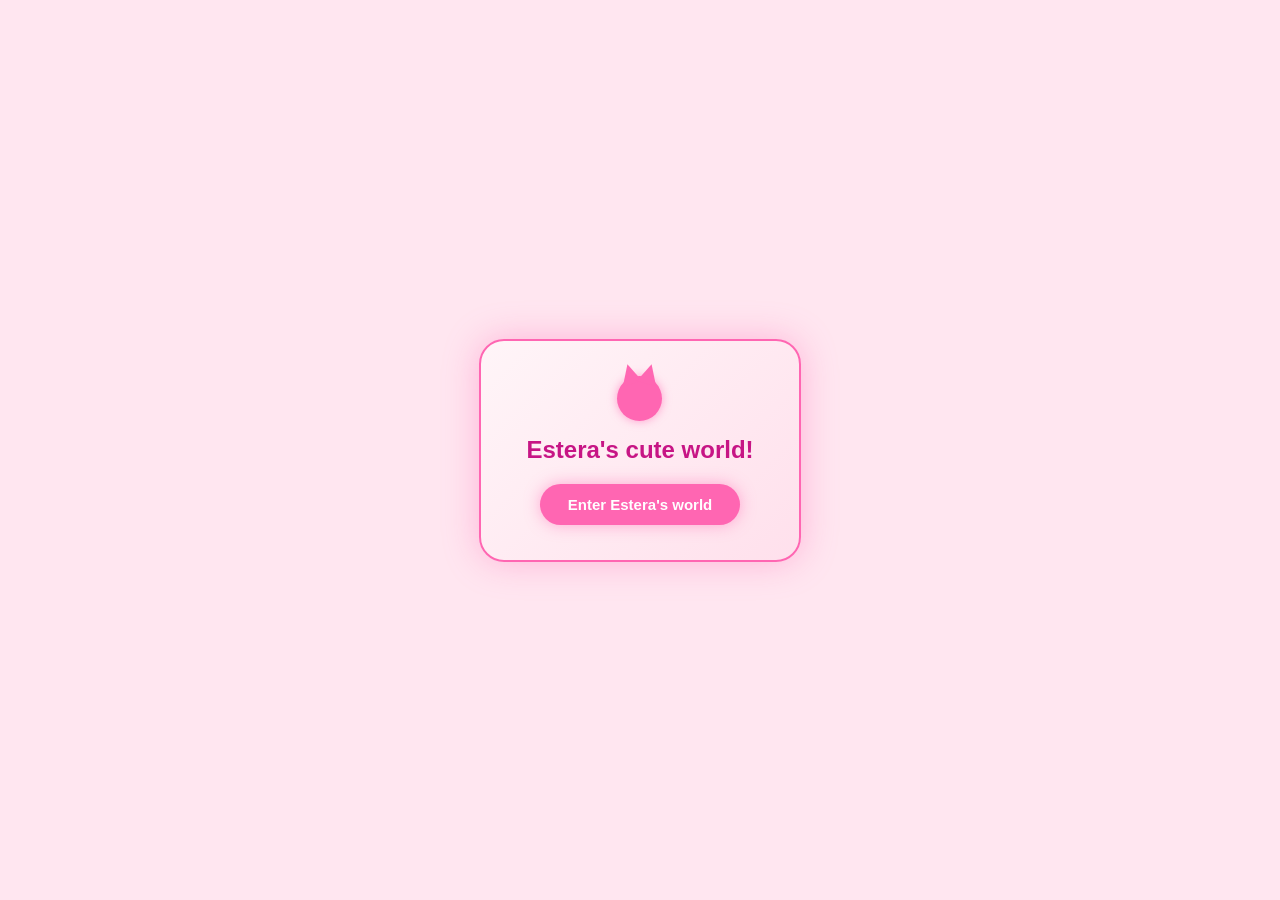
==== index.html @ 130b455b "Add files via upload" ====
<!DOCTYPE html>
<html lang="en">
<head>
    <meta charset="UTF-8">
    <title>For Esti ❤️</title>
    <link rel="stylesheet" href="style.css">
</head>
<body>

    <!-- Full-Screen Light Pink Intro Overlay with Floating Words -->
    <div id="welcomeModal" class="modal">
        <div id="floatingWordsContainer"></div>
        <div class="modal-content">
            <div class="cat-badge"></div>
            <h2>Estera's cute world!</h2>
            <button id="replyBtn" class="cat-btn">Enter Estera's world</button>
        </div>
    </div>

    <!-- Sidebar Navigation -->
    <div class="sidebar">
        <h2>Esti ✨</h2>
        <a href="index.html" class="active">Home</a>
        <a href="gallery.html">Memories</a>
        <a href="letter.html">Letter</a>

        <!-- Interactive Cute Couple Model with Names -->
        <div class="cute-couple-box" onmouseenter="playLoveMessage()" title="Hover over us! 💕">
            <svg viewBox="0 0 220 190" class="cute-couple-svg">
                <!-- Left Figure (Woman with Dress) -->
                <circle cx="65" cy="52" r="22" fill="#fff" stroke="#4a1525" stroke-width="3.5"/>
                <ellipse cx="58" cy="50" rx="2.5" ry="4" fill="#4a1525"/>
                <ellipse cx="72" cy="50" rx="2.5" ry="4" fill="#4a1525"/>
                <line x1="52" y1="57" x2="55" y2="62" stroke="#4a1525" stroke-width="2.5" stroke-linecap="round"/>
                <line x1="75" y1="57" x2="78" y2="62" stroke="#4a1525" stroke-width="2.5" stroke-linecap="round"/>
                <!-- Waving Arm Left -->
                <path d="M 46,66 Q 30,54 35,42" fill="none" stroke="#4a1525" stroke-width="3.5" stroke-linecap="round"/>
                <circle cx="35" cy="40" r="3.5" fill="#4a1525"/>
                <!-- Dress -->
                <path d="M 42,80 Q 65,75 88,80 L 102,145 Q 65,152 28,145 Z" fill="#fff" stroke="#4a1525" stroke-width="3.5"/>
                <!-- Legs & Feet -->
                <line x1="52" y1="145" x2="46" y2="170" stroke="#4a1525" stroke-width="3.5" stroke-linecap="round"/>
                <ellipse cx="43" cy="172" rx="6" ry="3.5" fill="#4a1525"/>
                <line x1="78" y1="145" x2="84" y2="170" stroke="#4a1525" stroke-width="3.5" stroke-linecap="round"/>
                <ellipse cx="87" cy="172" rx="6" ry="3.5" fill="#4a1525"/>
                <!-- Right Arm (Holding hands) -->
                <path d="M 80,90 L 100,112" fill="none" stroke="#4a1525" stroke-width="3.5" stroke-linecap="round"/>

                <!-- Right Figure (Guy) -->
                <circle cx="155" cy="52" r="22" fill="#fff" stroke="#4a1525" stroke-width="3.5"/>
                <ellipse cx="148" cy="50" rx="2.5" ry="4" fill="#4a1525"/>
                <ellipse cx="162" cy="50" rx="2.5" ry="4" fill="#4a1525"/>
                <line x1="142" y1="57" x2="145" y2="62" stroke="#4a1525" stroke-width="2.5" stroke-linecap="round"/>
                <line x1="165" y1="57" x2="168" y2="62" stroke="#4a1525" stroke-width="2.5" stroke-linecap="round"/>
                <!-- Torso -->
                <path d="M 134,80 Q 155,75 176,80 L 170,145 Q 155,152 140,145 Z" fill="#fff" stroke="#4a1525" stroke-width="3.5"/>
                <!-- Left Arm (Holding hands) -->
                <path d="M 140,90 L 120,112" fill="none" stroke="#4a1525" stroke-width="3.5" stroke-linecap="round"/>
                <!-- Joined hands circle -->
                <circle cx="110" cy="112" r="5" fill="#fff" stroke="#4a1525" stroke-width="3.5"/>
                <!-- Waving Arm Right -->
                <path d="M 174,66 Q 190,54 185,42" fill="none" stroke="#4a1525" stroke-width="3.5" stroke-linecap="round"/>
                <circle cx="185" cy="40" r="3.5" fill="#4a1525"/>
                <!-- Legs & Feet -->
                <line x1="145" y1="145" x2="140" y2="170" stroke="#4a1525" stroke-width="3.5" stroke-linecap="round"/>
                <ellipse cx="137" cy="172" rx="6" ry="3.5" fill="#4a1525"/>
                <line x1="165" y1="145" x2="170" y2="170" stroke="#4a1525" stroke-width="3.5" stroke-linecap="round"/>
                <ellipse cx="173" cy="172" rx="6" ry="3.5" fill="#4a1525"/>

                <!-- Floating Heart Between Them -->
                <path d="M 110,80 Q 98,62 110,50 Q 122,62 110,80 Z" fill="#ff2442" stroke="#4a1525" stroke-width="2.5"/>
            </svg>
            <div class="couple-names">Estera X Sosa</div>
        </div>

        <!-- Cutesy Love Poem Box -->
        <div class="sidebar-love-box">
            <h3>To My Love ✨</h3>
            <p>
                Estera, my gorgeous lady<br>
                you are the adorable girl<br>
                who stumbled into my life<br>
                when I least expected it.
            </p>
            <p>
                You came in smoothly,<br>
                like a cool breeze<br>
                in the middle of autumn,<br>
                carrying the refreshing scent of nature.
            </p>
            <p>
                Everything about you draws me in:
                the beautiful curve of your smile,
                your captivating green eyes,
                your grace, and your perfect height.
            </p>
            <p>
                When you are smiling with pure joy,
                that is what happiness truly is.
                I love all the memories we have made
                and all we have pushed through. ❤️
            </p>
            <p>
                When I look at you, my heart beats
                a melody composed just for you.
                You have a unique, beautiful soul
                connected entirely to mine, leaving<br>
                me with pure love every moment i spend with you ✨
            </p>
        </div>
    </div>

    <!-- Main Content Area -->
    <div class="main-content">
        <h1>Haiii, Estera!</h1>
        <p>This is your little special world, I love you so much my darling!</p>

        <!-- Family Tree Layout Container -->
        <div class="family-container">
            <!-- Left Branch (Sosa & Grazynka) -->
            <div class="branch left-branch">
                <div class="family-card">
                    <div class="pic-frame">
                        <img src="soosa.jpg" alt="Sosa" onerror="this.style.display='none'">
                        <span class="placeholder-text">Sosa Photo</span>
                    </div>
                    <span class="name-label">Sosa</span>
                    <a href="sosa.html" class="tree-btn">Open Page ✨</a>
                </div>

                <div class="family-card">
                    <div class="pic-frame">
                        <img src="grazynka.jpg" alt="Grazynka" onerror="this.style.display='none'">
                        <span class="placeholder-text">Grazynka Photo</span>
                    </div>
                    <span class="name-label">Grazynka</span>
                    <a href="grazynka.html" class="tree-btn">Open Page ✨</a>
                </div>
            </div>

            <!-- Center Hub -->
            <div class="center-hub">
                <h3>Our small little family ❤️</h3>
            </div>

            <!-- Right Branch (Estera & Mania) -->
            <div class="branch right-branch">
                <div class="family-card">
                    <div class="pic-frame">
                        <img src="estera.jpg" alt="Estera" class="estera-img" onerror="this.style.display='none'">
                        <span class="placeholder-text">Estera Photo</span>
                    </div>
                    <span class="name-label">Estera</span>
                    <a href="estera.html" class="tree-btn">Open Page ✨</a>
                </div>

                <div class="family-card">
                    <div class="pic-frame">
                        <img src="mania.jpg" alt="Mania" onerror="this.style.display='none'">
                        <span class="placeholder-text">Mania Photo</span>
                    </div>
                    <span class="name-label">Mania</span>
                    <a href="mania.html" class="tree-btn">Open Page ✨</a>
                </div>
            </div>
        </div>
    </div>

    <!-- Countdown Box on Bottom Left -->
    <div class="main-countdown">
        <h4>Our Special Timeline ✨</h4>
        <p><strong>Known each other:</strong> <span id="metTime">Loading...</span></p>
        <p><strong>Together:</strong> <span id="togetherTime">Loading...</span></p>
        <p><strong>Sosa (19 Jan 2007):</strong> <span id="sosaAgeInfo">Loading...</span></p>
        <p><strong>Estera (21 Jan 2009):</strong> <span id="esteraAgeInfo">Loading...</span></p>
    </div>

    <!-- Background Music Player Widget -->
    <div id="musicPlayerWidget" class="music-widget">
        <audio id="bgAudio" loop></audio>
        
        <div id="musicMenu" class="music-menu">
            <h4>Choose a vibe 🎶</h4>
            <button class="song-btn" onclick="playSong('song1.mp3')">Song 1: Cozy Lofi 🎧</button>
            <button class="song-btn" onclick="playSong('song2.mp3')">Song 2: Sweet Melody 💕</button>
            <button class="song-btn" onclick="playSong('song3.mp3')">Song 3: Dreamy Beats ✨</button>
        </div>

        <div id="musicDisk" class="cat-disk" title="Click for music menu">
            <span class="disk-center">💿</span>
        </div>
    </div>

    <!-- JavaScript -->
    <script>
        const modal = document.getElementById("welcomeModal");
        const replyBtn = document.getElementById("replyBtn");
        const floatingContainer = document.getElementById("floatingWordsContainer");

        // --- SPEECH SYNTHESIS FOR COUPLE MODEL ---
        function playLoveMessage() {
            if ('speechSynthesis' in window) {
                window.speechSynthesis.cancel();
                const utterance = new SpeechSynthesisUtterance("I love you baby");
                utterance.rate = 0.95;
                utterance.pitch = 1.2;
                window.speechSynthesis.speak(utterance);
            }
        }

        // --- COUNTDOWN TIMER CONFIGURATION ---
        const dateMet = new Date("2026-05-27T00:00:00");       
        const dateTogether = new Date("2026-06-30T00:00:00"); 
        const sosaBirthday = new Date("2007-01-19T00:00:00");
        const esteraBirthday = new Date("2009-01-21T00:00:00");

        function updateTimers() {
            const now = new Date();
            
            function getElapsedTime(startDate) {
                let diff = now - startDate;
                if (diff < 0) diff = 0;
                let days = Math.floor(diff / (1000 * 60 * 60 * 24));
                let hours = Math.floor((diff / (1000 * 60 * 60)) % 24);
                let minutes = Math.floor((diff / (1000 * 60)) % 60);
                let seconds = Math.floor((diff / 1000) % 60);
                return `${days}d ${hours}h ${minutes}m ${seconds}s`;
            }

            function getAge(birthDate) {
                let diff = now - birthDate;
                let ageDate = new Date(diff);
                let years = Math.abs(ageDate.getUTCFullYear() - 1970);
                let days = Math.floor(diff / (1000 * 60 * 60 * 24)) % 365;
                return `${years} yrs, ${days} days`;
            }

            document.getElementById("metTime").innerText = getElapsedTime(dateMet);
            document.getElementById("togetherTime").innerText = getElapsedTime(dateTogether);
            document.getElementById("sosaAgeInfo").innerText = getAge(sosaBirthday);
            document.getElementById("esteraAgeInfo").innerText = getAge(esteraBirthday);
        }

        setInterval(updateTimers, 1000);
        updateTimers();

        // --- FLOATING WORDS GENERATOR ---
        const cutePhrases = [
            "I love you Estera", 
            "You mean the world to me sweetie", 
            "I hope we last forever", 
            "Our small little family", 
            "MANIAAA", 
            "GRAZYNKAAA", 
            "SOSSAAA", 
            "ESTERAAA", 
            "I am sorry baby", 
            "I love you dummie", 
            "Gorgous", 
            "Cutie", 
            "My lady i love youu soo much"
        ];

        function spawnFloatingWord() {
            if (modal.style.display === "none") return; 

            const wordSpan = document.createElement("div");
            wordSpan.className = "floating-word";
            wordSpan.innerText = cutePhrases[Math.floor(Math.random() * cutePhrases.length)];

            const randomX = Math.random() * (window.innerWidth - 220);
            const randomY = Math.random() * (window.innerHeight - 120);

            wordSpan.style.left = randomX + "px";
            wordSpan.style.top = randomY + "px";

            floatingContainer.appendChild(wordSpan);

            setTimeout(() => {
                wordSpan.remove();
            }, 3000);
        }

        const wordInterval = setInterval(spawnFloatingWord, 400);

        replyBtn.onclick = function() {
            modal.style.display = "none";
            clearInterval(wordInterval);
        }

        // --- MUSIC WIDGET LOGIC ---
        const musicDisk = document.getElementById("musicDisk");
        const musicMenu = document.getElementById("musicMenu");
        const bgAudio = document.getElementById("bgAudio");

        musicDisk.onclick = function(e) {
            e.stopPropagation();
            if (musicMenu.style.display === "block") {
                musicMenu.style.display = "none";
            } else {
                musicMenu.style.display = "block";
            }
        };

        window.onclick = function(event) {
            if (!musicMenu.contains(event.target) && event.target !== musicDisk && !musicDisk.contains(event.target)) {
                musicMenu.style.display = "none";
            }
        };

        function playSong(songUrl) {
            bgAudio.src = songUrl;
            bgAudio.play().catch(error => {
                console.log("Audio playback error or file missing:", error);
            });
            musicDisk.classList.add("playing");
            musicMenu.style.display = "none";
        }
    </script>

</body>
</html>
---- style.css ----
/* Reset and overall layout */
body {
    margin: 0;
    font-family: 'Segoe UI', Tahoma, Geneva, Verdana, sans-serif;
    background-color: #ffe6f0;
    color: #4a1525;
    display: flex;
    height: 100vh;
    overflow: hidden;
}

/* Sidebar styling */
.sidebar {
    width: 220px;
    background-color: #ffd1e3;
    border-right: 2px solid #ffb3d1;
    padding: 30px 20px;
    display: flex;
    flex-direction: column;
    gap: 15px;
    box-shadow: 4px 0 20px rgba(255, 105, 180, 0.15);
    box-sizing: border-box;
}

.sidebar h2 {
    color: #d63384;
    margin-top: 0;
    margin-bottom: 20px;
    font-size: 24px;
    text-align: center;
}

.sidebar a {
    color: #8f3b6c;
    text-decoration: none;
    font-weight: 600;
    padding: 10px 15px;
    border-radius: 8px;
    transition: background-color 0.2s, color 0.2s;
}

.sidebar a:hover, .sidebar a.active {
    background-color: #d63384;
    color: #ffffff;
    box-shadow: 0 0 10px rgba(214, 51, 132, 0.4);
}

/* Interactive Cute Couple Model Styling */
.cute-couple-box {
    text-align: center;
    margin: 5px 0;
    cursor: pointer;
    transition: transform 0.3s cubic-bezier(0.175, 0.885, 0.32, 1.275);
}

.cute-couple-box:hover {
    transform: scale(1.08);
}

.cute-couple-svg {
    width: 100%;
    max-width: 185px;
    height: auto;
    filter: drop-shadow(0 4px 10px rgba(255, 105, 180, 0.25));
}

.couple-names {
    font-size: 13px;
    font-weight: bold;
    color: #d63384;
    margin-top: 4px;
    letter-spacing: 0.5px;
    text-shadow: 0 0 5px rgba(255, 105, 180, 0.3);
}

/* Main Content styling */
.main-content {
    flex: 1;
    padding: 20px 40px;
    background: linear-gradient(135deg, #fff0f5 0%, #ffe6f0 100%);
    display: flex;
    flex-direction: column;
    align-items: center;
    text-align: center;
    box-sizing: border-box;
    overflow-y: auto;
}

.main-content h1 {
    color: #d63384; 
    font-size: 38px;
    margin-bottom: 5px;
    letter-spacing: 1.5px;
    text-shadow: 0 0 10px rgba(214, 51, 132, 0.3);
}

.main-content p {
    color: #7d3c5c;
    font-size: 16px;
    margin-bottom: 25px;
}

/* --- FAMILY TREE LAYOUT --- */
.family-container {
    display: flex;
    align-items: center;
    justify-content: center;
    gap: 40px;
    width: 100%;
    max-width: 900px;
}

.branch {
    display: flex;
    flex-direction: column;
    gap: 25px;
}

.family-card {
    background-color: #fff5f8;
    border: 2px solid #d8b4e2;
    padding: 15px;
    border-radius: 15px;
    box-shadow: 0 0 15px rgba(186, 85, 211, 0.4);
    text-align: center;
    width: 170px;
}

.pic-frame {
    width: 100%;
    height: 220px;
    background-color: #fce8f3;
    border-radius: 10px;
    border: 1px dashed #ba55d3;
    display: flex;
    justify-content: center;
    align-items: center;
    overflow: hidden;
    position: relative;
    margin-bottom: 10px;
}

.pic-frame img {
    position: absolute;
    top: 0;
    left: 0;
    width: 100%;
    height: 100%;
    object-fit: cover;
    object-position: top center;
}

.placeholder-text {
    font-size: 12px;
    color: #a06ca5;
}

.name-label {
    display: block;
    font-weight: bold;
    color: #8a2be2;
    font-size: 15px;
    margin-bottom: 8px;
}

.center-hub {
    background: linear-gradient(135deg, #f3e5f5, #e1bee7);
    border: 2px solid #ba55d3;
    padding: 25px 20px;
    border-radius: 20px;
    box-shadow: 0 0 25px rgba(186, 85, 211, 0.6);
    text-align: center;
    width: 160px;
}

.center-hub h3 {
    color: #6a0dad;
    font-size: 18px;
    margin: 0;
    text-shadow: 0 0 5px rgba(186, 85, 211, 0.4);
}

.tree-btn {
    display: inline-block;
    background-color: #ba55d3;
    color: white;
    text-decoration: none;
    padding: 6px 12px;
    font-size: 12px;
    font-weight: bold;
    border-radius: 15px;
    box-shadow: 0 0 8px rgba(186, 85, 211, 0.5);
    transition: transform 0.2s ease, background-color 0.2s ease;
}

.tree-btn:hover {
    background-color: #9370db;
    transform: scale(1.05);
}

/* --- FULL-SCREEN INTRO OVERLAY & FLOATING WORDS --- */
.modal {
    display: flex;
    position: fixed;
    top: 0;
    left: 0;
    width: 100vw;
    height: 100vh;
    background-color: #ffe6f0;
    justify-content: center;
    align-items: center;
    z-index: 9999;
    overflow: hidden;
}

#floatingWordsContainer {
    position: absolute;
    width: 100%;
    height: 100%;
    top: 0;
    left: 0;
    pointer-events: none;
}

.floating-word {
    position: absolute;
    font-size: 18px;
    font-weight: bold;
    color: #d63384;
    text-shadow: 0 0 8px rgba(255, 105, 180, 0.6);
    animation: popAndFade 3s ease-in-out forwards;
    white-space: nowrap;
}

@keyframes popAndFade {
    0% { transform: scale(0.5); opacity: 0; }
    20% { transform: scale(1.1); opacity: 1; }
    80% { transform: scale(1); opacity: 1; }
    100% { transform: scale(1.2); opacity: 0; }
}

.modal-content {
    background: linear-gradient(135deg, #fff5f8, #ffe0ec);
    border: 2px solid #ff66b2;
    padding: 35px 45px;
    border-radius: 25px;
    text-align: center;
    box-shadow: 0 0 35px rgba(255, 105, 180, 0.4);
    animation: popIn 0.3s ease-in-out;
    max-width: 320px;
    z-index: 10000;
}

@keyframes popIn {
    0% { transform: scale(0.7); opacity: 0; }
    100% { transform: scale(1); opacity: 1; }
}

.cat-badge {
    width: 45px;
    height: 45px;
    background-color: #ff66b2; 
    border-radius: 50%;
    margin: 0 auto 15px auto;
    position: relative;
    box-shadow: 0 0 10px rgba(255, 102, 178, 0.6);
}

.cat-badge::before, .cat-badge::after {
    content: '';
    position: absolute;
    top: -12px;
    width: 0;
    height: 0;
    border-left: 10px solid transparent;
    border-right: 10px solid transparent;
    border-bottom: 20px solid #ff66b2;
}

.cat-badge::before {
    left: 3px;
    transform: rotate(-15deg);
}

.cat-badge::after {
    right: 3px;
    transform: rotate(15deg);
}

.modal-content h2 {
    color: #c71585;
    font-size: 24px;
    margin-top: 10px;
    margin-bottom: 20px;
}

.cat-btn {
    background-color: #ff66b2;
    color: #ffffff;
    border: none;
    padding: 12px 28px;
    font-size: 15px;
    font-weight: bold;
    border-radius: 30px;
    cursor: pointer;
    box-shadow: 0 0 15px rgba(255, 102, 178, 0.5);
    transition: transform 0.2s ease, background-color 0.2s ease;
}

.cat-btn:hover {
    background-color: #ff3399;
    transform: scale(1.08) rotate(-2deg);
}

/* --- COUNTDOWN BOX ON BOTTOM LEFT --- */
.main-countdown {
    position: fixed;
    bottom: 25px;
    left: 245px;
    background: linear-gradient(135deg, #fff5f8, #ffe0ec);
    border: 2px solid #ff66b2;
    padding: 12px 18px;
    border-radius: 20px;
    box-shadow: 0 0 20px rgba(255, 105, 180, 0.4);
    text-align: left;
    font-size: 11px;
    color: #7d3c5c;
    z-index: 900;
    width: 220px;
}

.main-countdown h4 {
    color: #c71585;
    margin: 0 0 6px 0;
    font-size: 12px;
    text-align: center;
}

.main-countdown p {
    margin: 3px 0;
    line-height: 1.3;
}

/* --- MUSIC PLAYER WIDGET --- */
.music-widget {
    position: fixed;
    bottom: 25px;
    right: 25px;
    z-index: 1000;
    display: flex;
    flex-direction: column;
    align-items: flex-end;
}

.cat-disk {
    width: 55px;
    height: 55px;
    background: linear-gradient(135deg, #ba55d3, #9370db);
    border-radius: 50%;
    border: 2px solid #fff5f8;
    box-shadow: 0 0 15px rgba(186, 85, 211, 0.7);
    display: flex;
    justify-content: center;
    align-items: center;
    cursor: pointer;
    transition: transform 0.3s ease, box-shadow 0.3s ease;
}

.cat-disk:hover {
    transform: scale(1.1);
    box-shadow: 0 0 25px rgba(186, 85, 211, 0.9);
}

.cat-disk.playing {
    animation: spinDisk 3s linear infinite;
}

@keyframes spinDisk {
    0% { transform: rotate(0deg); }
    100% { transform: rotate(360deg); }
}

.disk-center {
    font-size: 20px;
}

.music-menu {
    display: none;
    background: linear-gradient(135deg, #fff5f8, #ffe0ec);
    border: 2px solid #ba55d3;
    border-radius: 15px;
    padding: 15px;
    box-shadow: 0 0 20px rgba(186, 85, 211, 0.4);
    margin-bottom: 12px;
    width: 210px;
    text-align: center;
}

.music-menu h4 {
    color: #6a0dad;
    font-size: 14px;
    margin-top: 0;
    margin-bottom: 10px;
}

.song-btn {
    display: block;
    width: 100%;
    background-color: #ba55d3;
    color: white;
    border: none;
    padding: 8px 10px;
    margin-bottom: 6px;
    border-radius: 10px;
    font-size: 12px;
    font-weight: bold;
    cursor: pointer;
    transition: background-color 0.2s, transform 0.1s;
}

.song-btn:hover {
    background-color: #9370db;
    transform: scale(1.02);
}

.pic-frame img.estera-img {
    object-position: center 85% !important;
}

.sidebar-love-box {
    background-color: #ffffff;
    border: 2px solid #ffb3d1;
    border-radius: 14px;
    padding: 12px;
    margin-top: auto;
    margin-bottom: 15px;
    box-shadow: 0 4px 12px rgba(255, 105, 180, 0.15);
    text-align: left;
}

.sidebar-love-box h3 {
    color: #d63384;
    font-size: 13px;
    margin: 0 0 8px 0;
    text-align: center;
    letter-spacing: 0.5px;
}

.sidebar-love-box p {
    color: #7d3c5c;
    font-size: 9.5px;
    line-height: 1.35;
    margin-bottom: 6px;
    text-align: left;
}

.sidebar-love-box p:last-child {
    margin-bottom: 0;
}
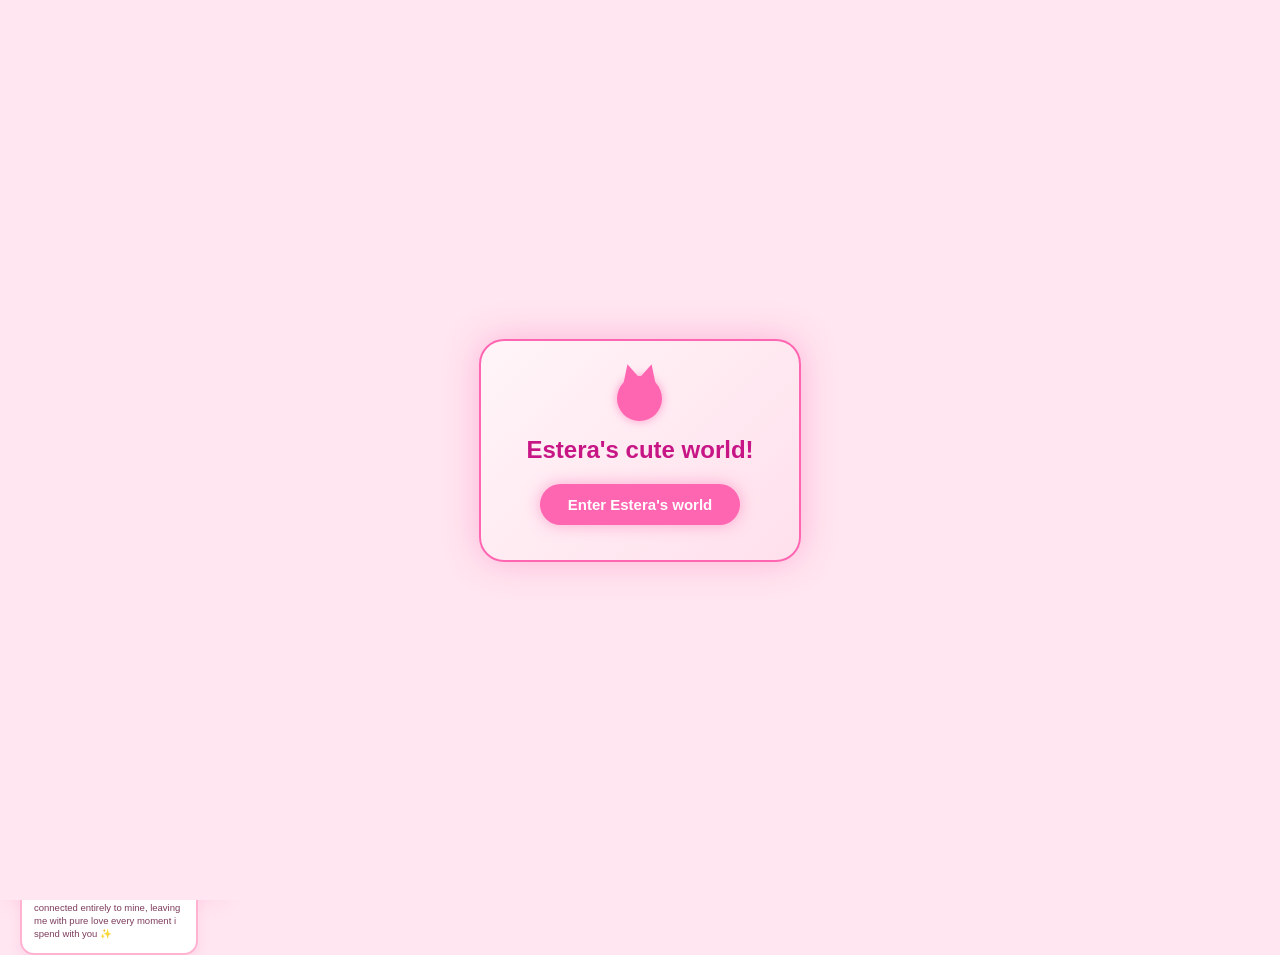
==== commit a15a30f8: "Add files via upload" ====
--- a/index.html
+++ b/index.html
@@ -4,6 +4,102 @@
     <meta charset="UTF-8">
     <title>For Esti ❤️</title>
     <link rel="stylesheet" href="style.css">
+    
+    <style>
+        /* Interactive Quiz Button in Sidebar (Neon/Cute Theme Integration) */
+        .sidebar-quiz-btn {
+            background: #000000;
+            color: #ff2442;
+            border: 2px solid #ff2442;
+            padding: 12px 15px;
+            border-radius: 12px;
+            cursor: pointer;
+            font-weight: bold;
+            text-align: center;
+            width: 100%;
+            margin: 15px 0;
+            box-shadow: 0 4px 12px rgba(255, 36, 66, 0.3);
+            transition: transform 0.2s, box-shadow 0.2s, background 0.2s;
+        }
+
+        .sidebar-quiz-btn:hover {
+            background: #ff2442;
+            color: #ffffff;
+            transform: scale(1.03);
+            box-shadow: 0 0 18px rgba(255, 36, 66, 0.6);
+        }
+
+        /* Quiz Modal Overlay */
+        .quiz-modal-overlay {
+            position: fixed;
+            top: 0;
+            left: 0;
+            width: 100vw;
+            height: 100vh;
+            background: rgba(0, 0, 0, 0.8);
+            backdrop-filter: blur(5px);
+            display: flex;
+            justify-content: center;
+            align-items: center;
+            z-index: 1000;
+        }
+
+        .quiz-modal-content {
+            background: #ffffff;
+            border: 3px solid #4a1525;
+            box-shadow: 0 0 30px rgba(255, 36, 66, 0.4);
+            padding: 35px;
+            border-radius: 20px;
+            width: 90%;
+            max-width: 420px;
+            text-align: center;
+            position: relative;
+            min-height: 220px;
+            display: flex;
+            flex-direction: column;
+            justify-content: center;
+            align-items: center;
+        }
+
+        .quiz-modal-content h3 {
+            color: #4a1525;
+            font-size: 20px;
+            margin-bottom: 25px;
+        }
+
+        .quiz-btn-container {
+            display: flex;
+            gap: 20px;
+            position: relative;
+            width: 100%;
+            justify-content: center;
+            align-items: center;
+            min-height: 60px;
+        }
+
+        .quiz-ans-btn {
+            background: #000000;
+            color: #ff2442;
+            border: 2px solid #ff2442;
+            padding: 10px 25px;
+            border-radius: 10px;
+            font-weight: bold;
+            cursor: pointer;
+            transition: transform 0.2s, background 0.2s, color 0.2s;
+        }
+
+        .quiz-ans-btn:hover {
+            background: #ff2442;
+            color: #ffffff;
+            transform: scale(1.05);
+            box-shadow: 0 0 10px rgba(255, 36, 66, 0.6);
+        }
+
+        .no-btn {
+            position: relative;
+            transition: left 0.15s ease, top 0.15s ease;
+        }
+    </style>
 </head>
 <body>
 
@@ -21,7 +117,7 @@
     <div class="sidebar">
         <h2>Esti ✨</h2>
         <a href="index.html" class="active">Home</a>
-        <a href="gallery.html">Memories</a>
+        <a href="memories.html">Memories</a>
         <a href="letter.html">Letter</a>
 
         <!-- Interactive Cute Couple Model with Names -->
@@ -72,6 +168,9 @@
             </svg>
             <div class="couple-names">Estera X Sosa</div>
         </div>
+
+        <!-- SURPRISE QUIZ BUTTON (Right under Estera X Sosa) -->
+        <button class="sidebar-quiz-btn" onclick="openQuiz()">💖 Surprise Question! ✨</button>
 
         <!-- Cutesy Love Poem Box -->
         <div class="sidebar-love-box">
@@ -191,6 +290,16 @@
         </div>
     </div>
 
+    <!-- QUIZ MODAL POPUP CONTAINER -->
+    <div id="quiz-modal" class="quiz-modal-overlay" style="display: none;">
+        <div class="quiz-modal-content">
+            <h3 id="quiz-question">Are you Estera?</h3>
+            <div id="quiz-buttons" class="quiz-btn-container">
+                <!-- Dynamically populated buttons -->
+            </div>
+        </div>
+    </div>
+
     <!-- JavaScript -->
     <script>
         const modal = document.getElementById("welcomeModal");
@@ -316,6 +425,71 @@
             musicDisk.classList.add("playing");
             musicMenu.style.display = "none";
         }
+
+        // --- QUIZ LOGIC (Only works after entering Estera's world) ---
+        function openQuiz() {
+            // Guard: ensure welcome modal is closed first
+            if (modal.style.display !== "none") {
+                return;
+            }
+            document.getElementById('quiz-modal').style.display = 'flex';
+            loadQuestion(1);
+        }
+
+        function closeQuiz() {
+            document.getElementById('quiz-modal').style.display = 'none';
+        }
+
+        function loadQuestion(step) {
+            const qTitle = document.getElementById('quiz-question');
+            const btnContainer = document.getElementById('quiz-buttons');
+            btnContainer.innerHTML = '';
+
+            if (step === 1) {
+                qTitle.innerText = "Are you Estera?";
+                btnContainer.innerHTML = `
+                    <button class="quiz-ans-btn" onclick="loadQuestion(2)">Yes</button>
+                    <button class="quiz-ans-btn no-btn" onmouseenter="moveButton(this)">No</button>
+                `;
+            } else if (step === 2) {
+                qTitle.innerText = "Do you love sosa?";
+                btnContainer.innerHTML = `
+                    <button class="quiz-ans-btn" onclick="loadQuestion(3)">Yes</button>
+                    <button class="quiz-ans-btn no-btn" onmouseenter="moveButton(this)">No</button>
+                `;
+            } else if (step === 3) {
+                qTitle.innerText = "Sosa is gonna steal you away 💖";
+                btnContainer.innerHTML = `
+                    <button class="quiz-ans-btn" onclick="loadQuestion('3b')">No</button>
+                    <button class="quiz-ans-btn" onclick="loadQuestion(4)">Yes</button>
+                `;
+            } else if (step === '3b') {
+                qTitle.innerText = "Are you sureeee you??";
+                btnContainer.innerHTML = `
+                    <button class="quiz-ans-btn" onclick="loadQuestion('3c')">No baby im kidding</button>
+                    <button class="quiz-ans-btn no-btn" onmouseenter="moveButton(this)" onclick="alert('Caught you! 🤭'); loadQuestion(3);">Yes i am</button>
+                `;
+            } else if (step === '3c') {
+                qTitle.innerText = "Who's a good girl?";
+                btnContainer.innerHTML = `
+                    <button class="quiz-ans-btn" onclick="closeQuiz()" style="background: #ff2442; color: #ffffff; border-color: #000000;">Mee, i amm!!!</button>
+                `;
+            } else if (step === 4) {
+                qTitle.innerText = "Not like you have a choice would have stolen you anyway <3";
+                btnContainer.innerHTML = `
+                    <button class="quiz-ans-btn" onclick="closeQuiz()" style="background: #ff2442; color: #ffffff; border-color: #000000;">No fairr :c</button>
+                `;
+            }
+        }
+
+        function moveButton(btn) {
+            let randomX = (Math.random() - 0.5) * 240;
+            let randomY = (Math.random() - 0.5) * 140;
+            
+            btn.style.position = 'relative';
+            btn.style.left = randomX + 'px';
+            btn.style.top = randomY + 'px';
+        }
     </script>
 
 </body>
--- a/style.css
+++ b/style.css
@@ -456,4 +456,231 @@
 
 .sidebar-love-box p:last-child {
     margin-bottom: 0;
-}+}
+
+/* --- MEMORIES PAGE GRID --- */
+.memory-grid {
+    display: grid;
+    grid-template-columns: repeat(auto-fit, minmax(220px, 1fr));
+    gap: 25px;
+    width: 100%;
+    max-width: 850px;
+    margin-top: 20px;
+    padding-bottom: 40px;
+}
+
+.memory-card {
+    background-color: #fff5f8;
+    border: 2px solid #ffb3d1;
+    padding: 15px;
+    border-radius: 18px;
+    box-shadow: 0 4px 15px rgba(255, 105, 180, 0.2);
+    text-align: center;
+    transition: transform 0.2s ease;
+}
+
+.memory-card:hover {
+    transform: translateY(-5px);
+}
+
+.memory-card .pic-frame {
+    width: 100%;
+    height: 250px;
+    background-color: #fce8f3;
+    border-radius: 12px;
+    border: 1px dashed #ff66b2;
+    display: flex;
+    justify-content: center;
+    align-items: center;
+    overflow: hidden;
+    position: relative;
+    margin-bottom: 12px;
+}
+
+.memory-card .pic-frame img {
+    position: absolute;
+    top: 0;
+    left: 0;
+    width: 100%;
+    height: 100%;
+    object-fit: cover;
+}
+
+.memory-caption {
+    display: block;
+    font-weight: bold;
+    color: #c71585;
+    font-size: 14px;
+}
+
+/* --- ESTERA PAGE SPECIFIC LAYOUT --- */
+.estera-content-wrapper {
+    display: flex;
+    flex-direction: column;
+    gap: 20px;
+    width: 100%;
+    max-width: 950px;
+    padding-bottom: 30px;
+}
+
+/* Top bar with Page Number and Next link */
+.page-nav-box {
+    display: flex;
+    justify-content: space-between;
+    align-items: center;
+    background: #fff5f8;
+    border: 2px solid #ffb3d1;
+    padding: 10px 20px;
+    border-radius: 15px;
+    box-shadow: 0 4px 12px rgba(255, 105, 180, 0.15);
+    font-weight: bold;
+    color: #c71585;
+}
+
+.page-nav-box a {
+    color: #d63384;
+    text-decoration: none;
+    transition: transform 0.2s;
+}
+
+.page-nav-box a:hover {
+    transform: scale(1.05);
+    text-decoration: underline;
+}
+
+/* Middle Row Layout (Boxes 3, 2, and 1) */
+.estera-middle-row {
+    display: flex;
+    gap: 20px;
+    align-items: stretch;
+}
+
+/* Box 3: Video Introduction */
+.video-box {
+    flex: 2;
+    background: #fff5f8;
+    border: 2px solid #ffb3d1;
+    border-radius: 20px;
+    padding: 15px;
+    display: flex;
+    flex-direction: column;
+    justify-content: center;
+    align-items: center;
+    box-shadow: 0 4px 15px rgba(255, 105, 180, 0.2);
+    min-height: 280px;
+}
+
+.video-box video {
+    width: 100%;
+    height: 100%;
+    max-height: 250px;
+    border-radius: 12px;
+    object-fit: cover;
+    background: #000;
+}
+
+.video-placeholder {
+    color: #a06ca5;
+    font-size: 14px;
+    text-align: center;
+}
+
+/* Box 2: Cute Heart */
+.heart-box {
+    flex: 1;
+    display: flex;
+    justify-content: center;
+    align-items: center;
+    background: #fff5f8;
+    border: 2px solid #ffb3d1;
+    border-radius: 20px;
+    padding: 15px;
+    box-shadow: 0 4px 15px rgba(255, 105, 180, 0.2);
+}
+
+.cute-heart-svg {
+    width: 100px;
+    height: 100px;
+    animation: heartbeat 1.5s infinite ease-in-out;
+    filter: drop-shadow(0 0 10px rgba(255, 105, 180, 0.6));
+}
+
+@keyframes heartbeat {
+    0%, 100% { transform: scale(1); }
+    50% { transform: scale(1.12); }
+}
+
+/* Box 1: Tall Fun Facts Box */
+.fun-facts-box {
+    flex: 1.5;
+    background: #ffffff;
+    border: 2px solid #ffb3d1;
+    border-radius: 20px;
+    padding: 20px;
+    box-shadow: 0 4px 15px rgba(255, 105, 180, 0.2);
+    text-align: left;
+}
+
+.fun-facts-box h3 {
+    color: #c71585;
+    margin-top: 0;
+    font-size: 16px;
+    text-align: center;
+    margin-bottom: 12px;
+}
+
+.fun-facts-box ul {
+    margin: 0;
+    padding-left: 20px;
+    color: #7d3c5c;
+    font-size: 13px;
+    line-height: 1.6;
+}
+
+/* Bottom Row (Boxes 4 to 8: Pictures) */
+.estera-bottom-row {
+    display: grid;
+    grid-template-columns: repeat(5, 1fr);
+    gap: 12px;
+}
+
+.pic-slot {
+    background: #fff5f8;
+    border: 2px solid #ffb3d1;
+    border-radius: 15px;
+    padding: 10px;
+    text-align: center;
+    box-shadow: 0 4px 10px rgba(255, 105, 180, 0.15);
+}
+
+.pic-slot .pic-frame {
+    width: 100%;
+    height: 110px;
+    background: #fce8f3;
+    border-radius: 10px;
+    border: 1px dashed #ff66b2;
+    display: flex;
+    align-items: center;
+    justify-content: center;
+    overflow: hidden;
+    position: relative;
+    margin-bottom: 6px;
+}
+
+.pic-slot .pic-frame img {
+    position: absolute;
+    top: 0;
+    left: 0;
+    width: 100%;
+    height: 100%;
+    object-fit: cover;
+}
+
+.pic-slot span {
+    font-size: 11px;
+    color: #c71585;
+    font-weight: bold;
+}
+
+
+
